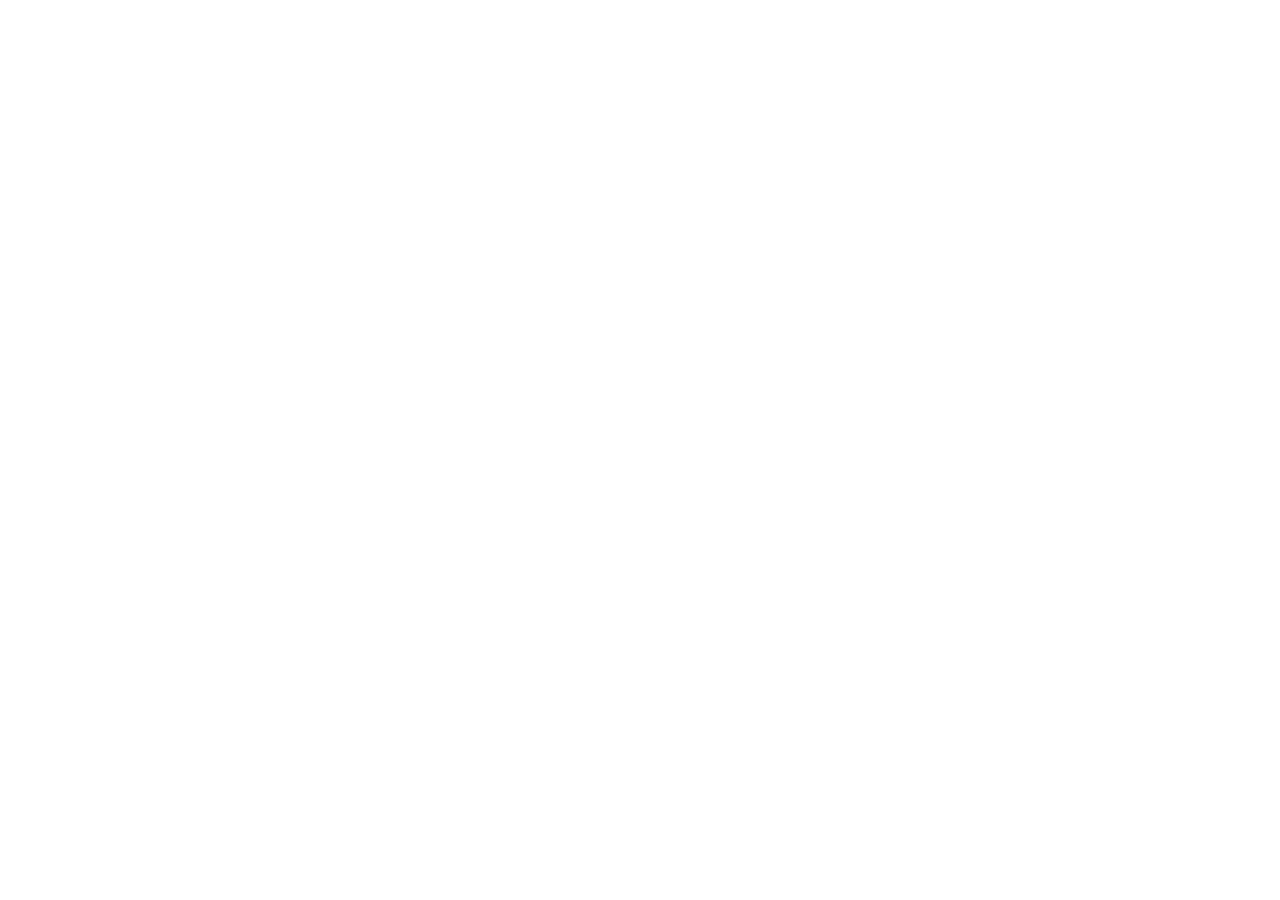
==== index.html @ 7978f98a "First commit." ====
<!DOCTYPE html>
<html lang="en">
<head>
	<meta charset="UTF-8">
	<meta name="viewport" content="width=device-width, initial-scale=1.0">
	<title>Gautham</title>
	<link rel="stylesheet" href="index.css">
</head>
<body>
    <script src="index.js"></script>
</body>
</html>
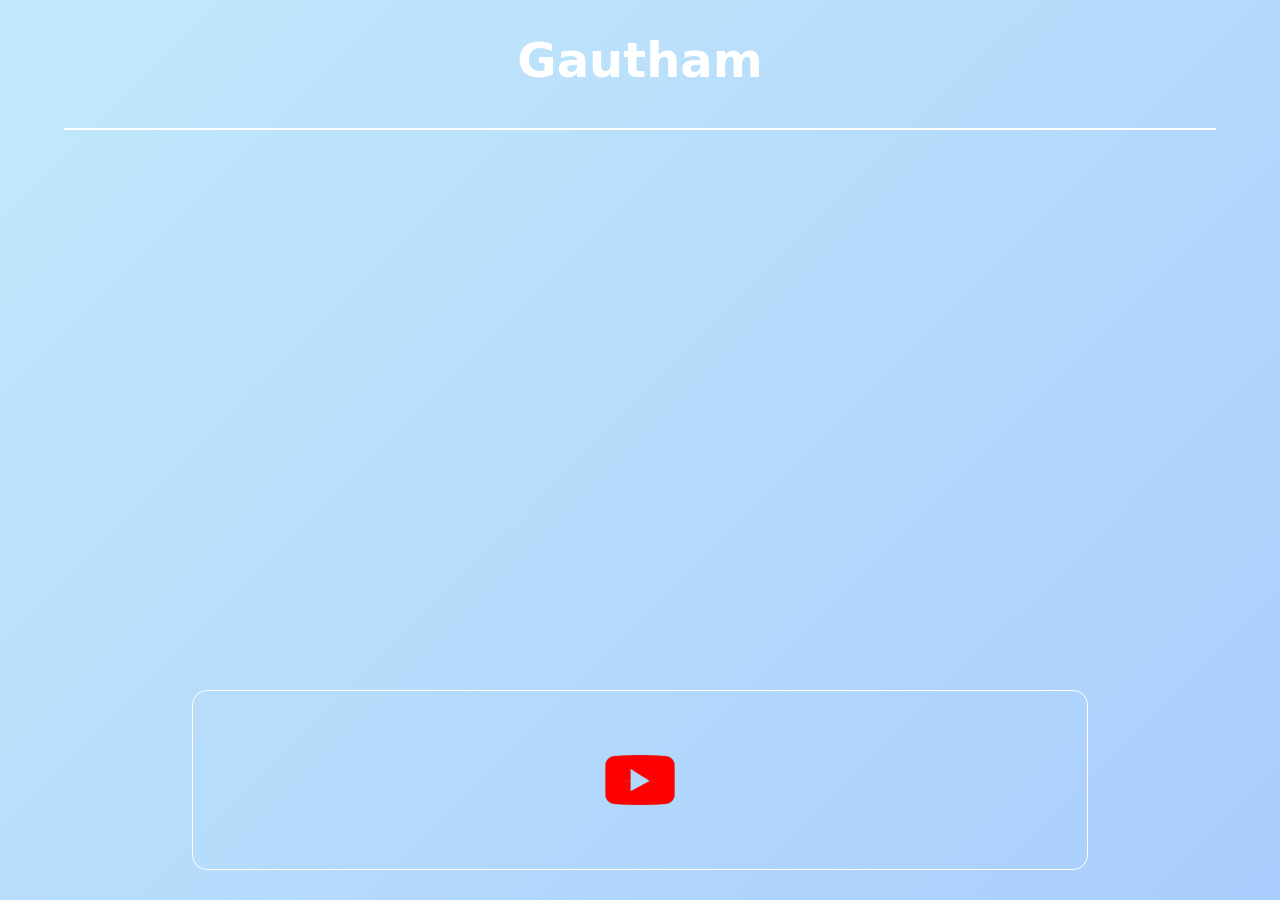
==== commit cfeec098: "Made the base of the website will polish and finish it soon." ====
--- a/index.html
+++ b/index.html
@@ -7,6 +7,11 @@
 	<link rel="stylesheet" href="index.css">
 </head>
 <body>
+    <h1>Gautham</h1>
+    <hr>
+    <div id="vid-btn" onclick="window.location.href = 'https://example.com';">
+        <img src="images/youtube_img.png" alt="">
+    </div>
     <script src="index.js"></script>
 </body>
 </html>
--- a/index.css
+++ b/index.css
@@ -0,0 +1,83 @@
+* {
+    box-sizing: border-box;
+}
+
+html, body {
+    padding: 0;
+    margin: 0;
+    height: 100%;
+    width: 100%;
+}
+
+body {
+    background: linear-gradient(-45deg, #ff9a9e, #fecfef, #a1c4fd, #c2e9fb);
+    background-size: 400% 400%;
+    animation: gradientMovement 15s ease infinite;
+    display: flex;
+    align-items: center;
+    flex-direction: column;
+    color: white;
+    font-family: system-ui, -apple-system, BlinkMacSystemFont, 'Segoe UI', Roboto, Oxygen, Ubuntu, Cantarell, 'Open Sans', 'Helvetica Neue', sans-serif;
+}
+
+@keyframes gradientMovement {
+  0% {
+    background-position: 0% 50%;
+  }
+  50% {
+    background-position: 100% 50%;
+  }
+  100% {
+    background-position: 0% 50%;
+  }
+}
+
+#vid-btn {
+    border: 1px solid white;
+    padding: 5px;
+    border-radius: 15px;
+    font-size: 24px;
+    width: 70%;
+    display: flex;
+    flex-direction: column;
+    align-items: center;
+    justify-content: center;
+    cursor: pointer;
+    height: 20%;
+    bottom: 0;
+    position: fixed;
+    margin: 30px;
+}
+
+#vid-btn:hover {
+    box-shadow: 0px 0px 25px rgba(255, 255, 255, 0.5);
+    transition: all 0.2s ease-in-out;
+    border: 2px solid white;
+    padding: 4px;
+}
+
+#vid-btn img {
+    height: 50%;
+    width: auto;
+}
+
+@property --angle {
+    syntax: "<angle>";
+    initial-value: 0deg;
+    inherits: false;
+}
+
+@keyframes spin {
+    to {
+        --angle: 360deg;
+    }
+}
+
+h1 {
+    font-size: 48px;
+}
+
+hr {
+    width: 90%;
+    border: 1px solid white;
+}
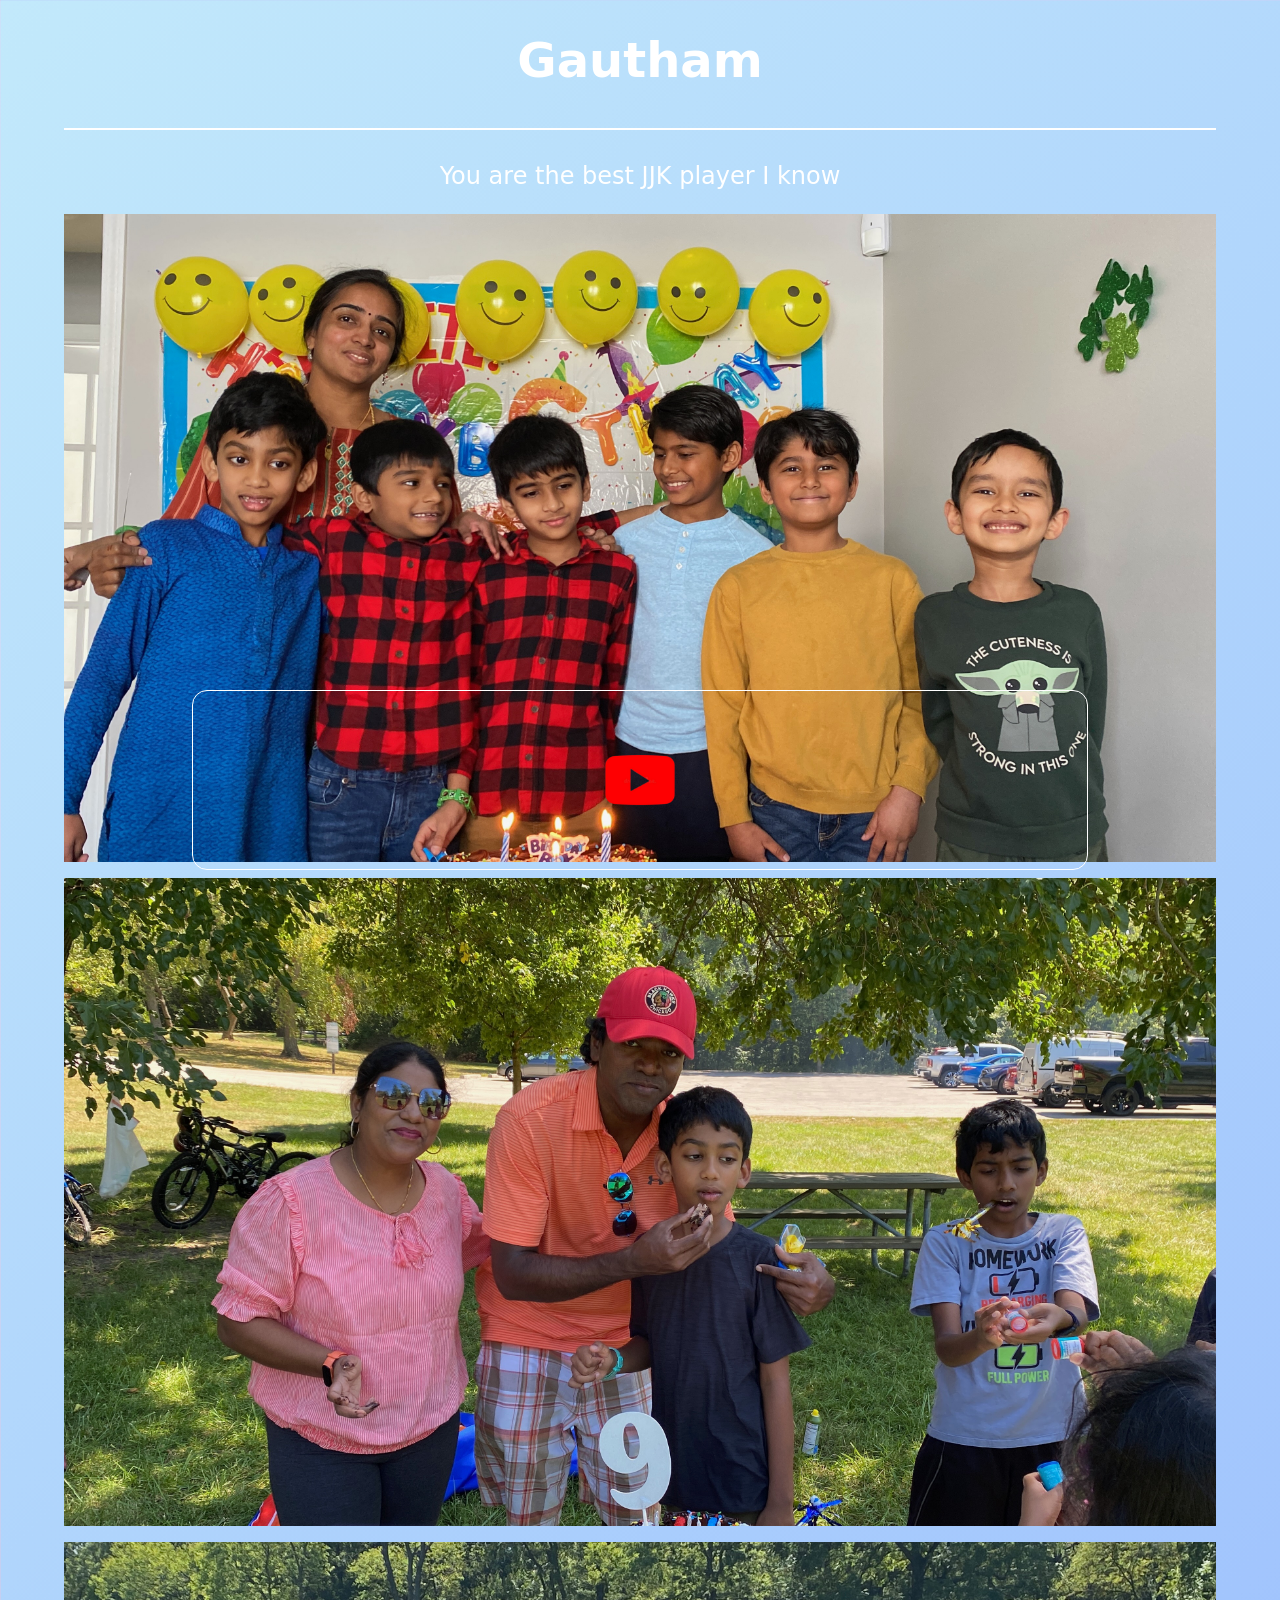
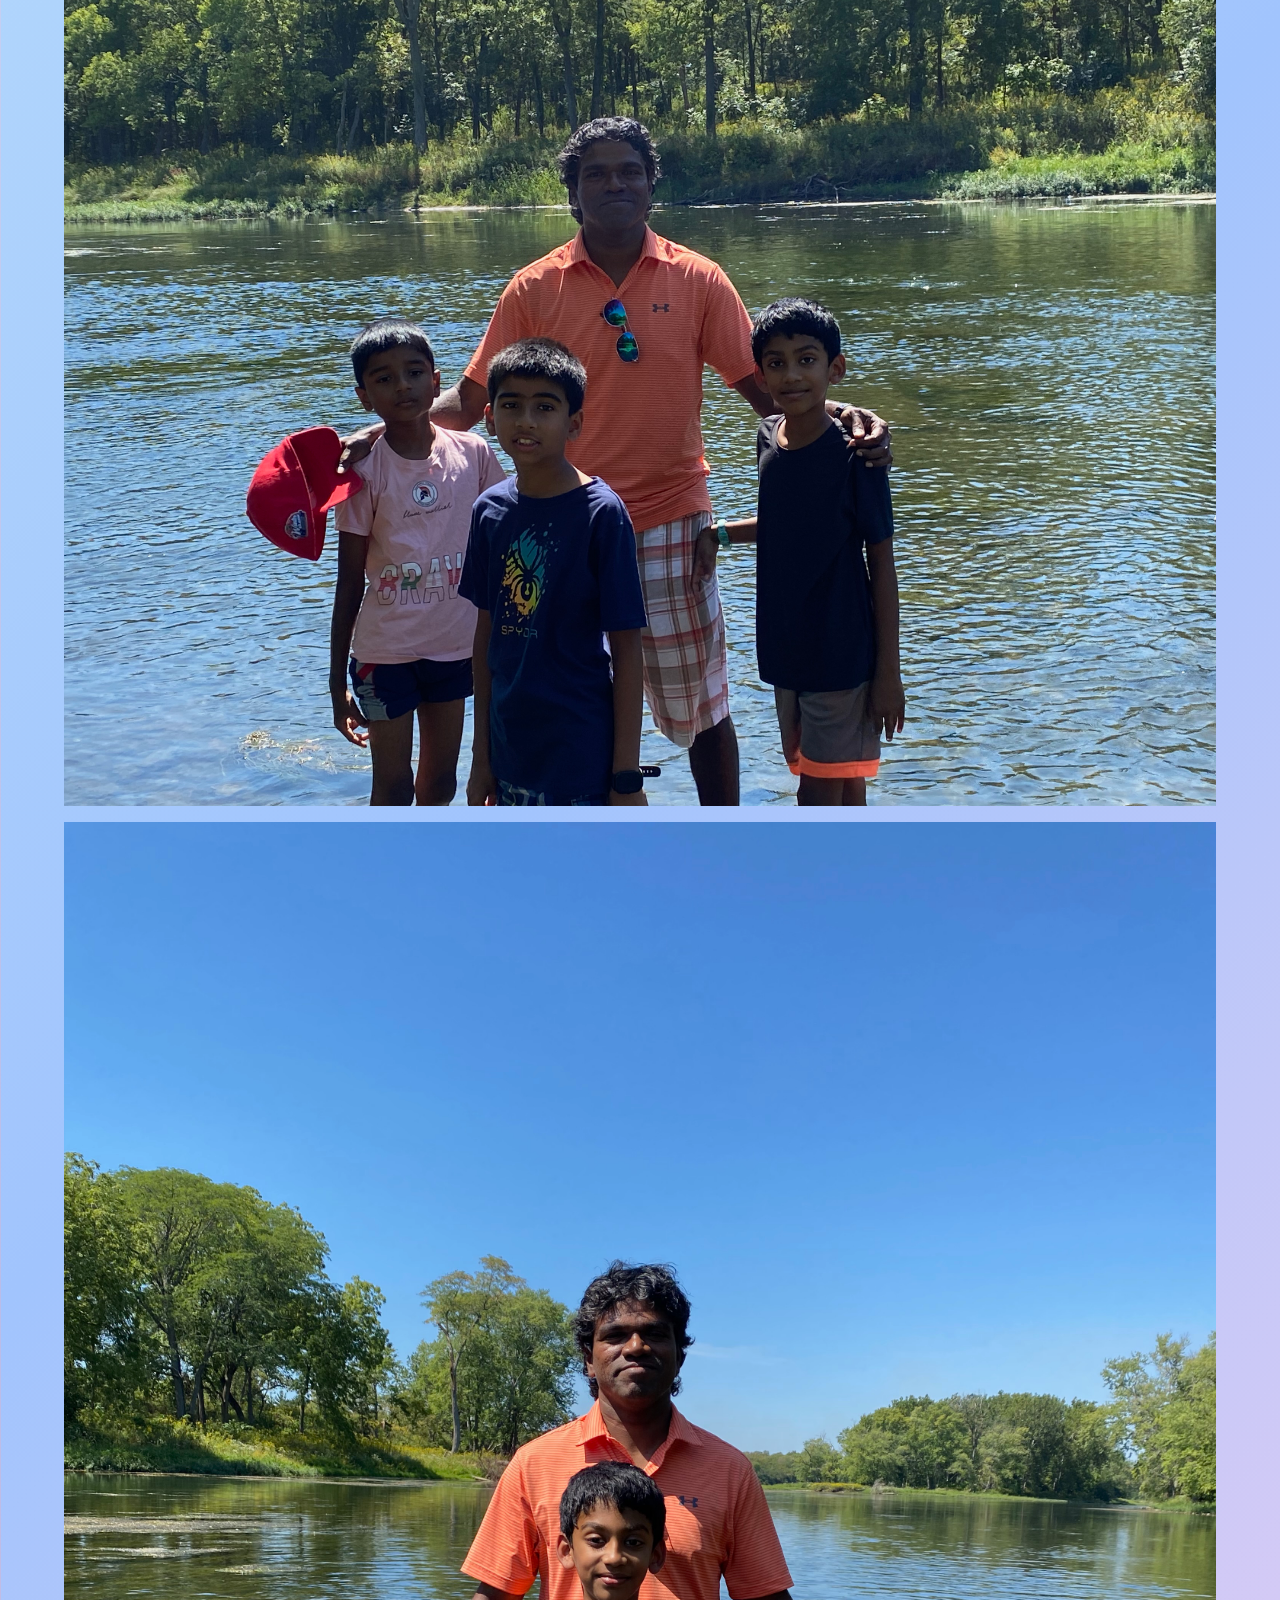
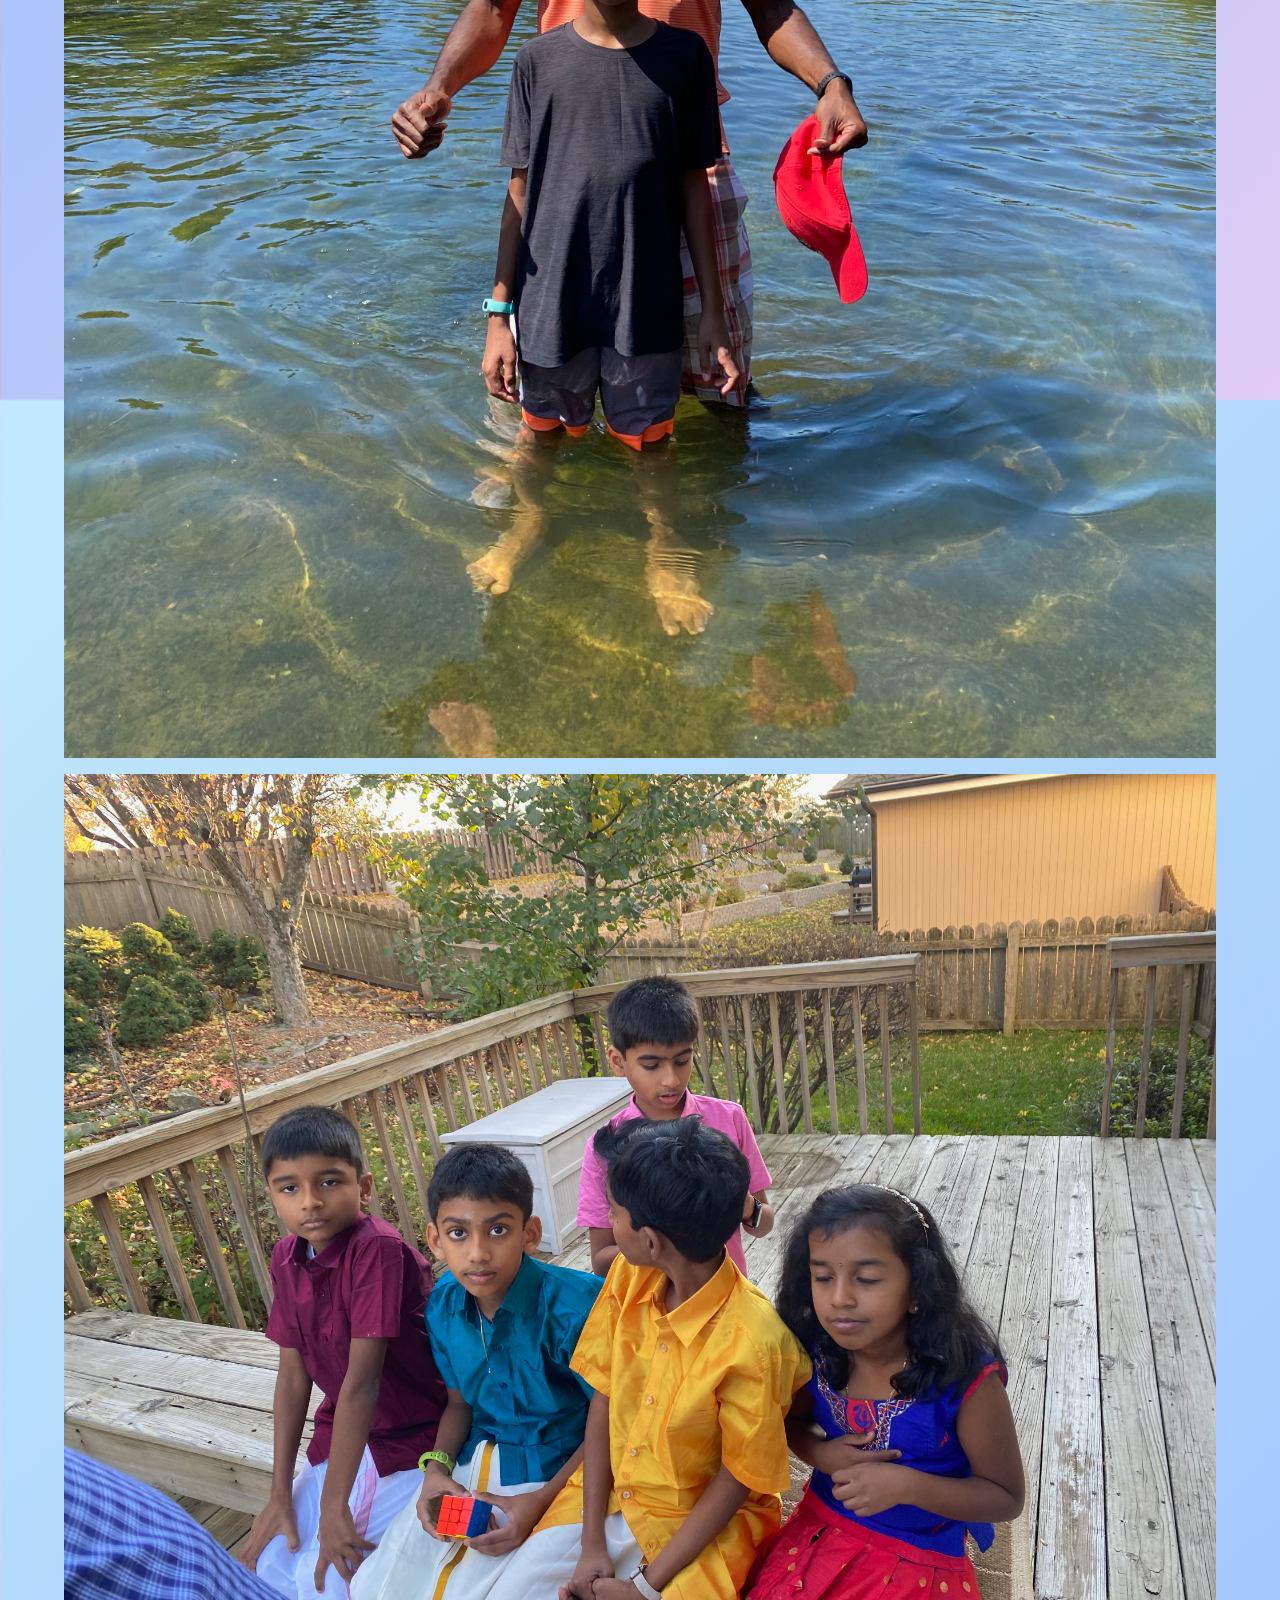
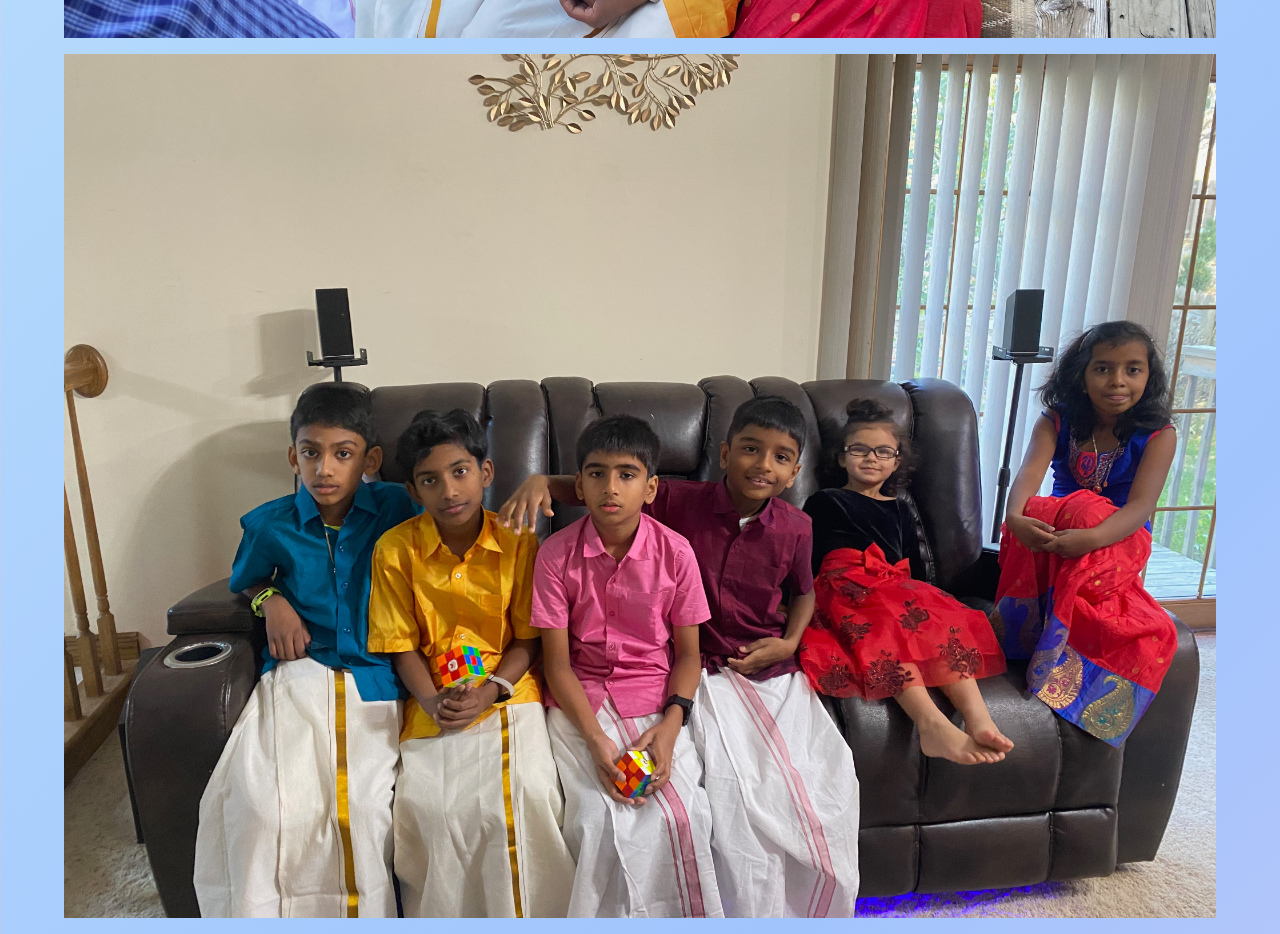
==== commit 5a241b79: "Basically almost finished." ====
--- a/index.html
+++ b/index.html
@@ -9,7 +9,16 @@
 <body>
     <h1>Gautham</h1>
     <hr>
-    <div id="vid-btn" onclick="window.location.href = 'https://example.com';">
+    <p id="sentence">You are the best person ever</p>
+    <div id="image-holder">
+        <img src="images/IMG_0604.jpeg" alt="">
+        <img src="images/IMG_1227.jpeg" alt="">
+        <img src="images/IMG_1230.jpeg" alt="">
+        <img src="images/IMG_1233.jpeg" alt="">
+        <img src="images/IMG_1540.jpeg" alt="">
+        <img src="images/IMG_1557.jpeg" alt="">
+    </div>
+    <div id="vid-btn" onclick="window.location.href = 'birthday.html';">
         <img src="images/youtube_img.png" alt="">
     </div>
     <script src="index.js"></script>
--- a/index.css
+++ b/index.css
@@ -18,6 +18,7 @@
     flex-direction: column;
     color: white;
     font-family: system-ui, -apple-system, BlinkMacSystemFont, 'Segoe UI', Roboto, Oxygen, Ubuntu, Cantarell, 'Open Sans', 'Helvetica Neue', sans-serif;
+    will-change: background-position;
 }
 
 @keyframes gradientMovement {
@@ -81,3 +82,40 @@
     width: 90%;
     border: 1px solid white;
 }
+
+p {
+    font-size: 32px;
+}
+
+#image-holder {
+    height: auto;
+    width: 100%;
+    display: flex;
+    align-items: center;
+    flex-direction: column;
+}
+
+#image-holder img {
+    width: 90%;
+    height: auto;
+    margin-bottom: 1rem;
+}
+
+.decoration {
+    position: fixed;
+    width: 80px;
+    height: auto;
+    pointer-events: none;
+    opacity: 0;
+    z-index: 999;
+    animation: decorationPop 3s ease forwards;
+    will-change: transform, opacity;
+}
+
+@keyframes decorationPop {
+    0%   { opacity: 0; transform: scale(0) rotate(-10deg); }
+    15%  { opacity: 1; transform: scale(1.1) rotate(5deg); }
+    25%  { opacity: 1; transform: scale(1) rotate(0deg); }
+    85%  { opacity: 1; transform: scale(1) rotate(0deg); }
+    100% { opacity: 0; transform: scale(0.7) rotate(10deg); }
+}
